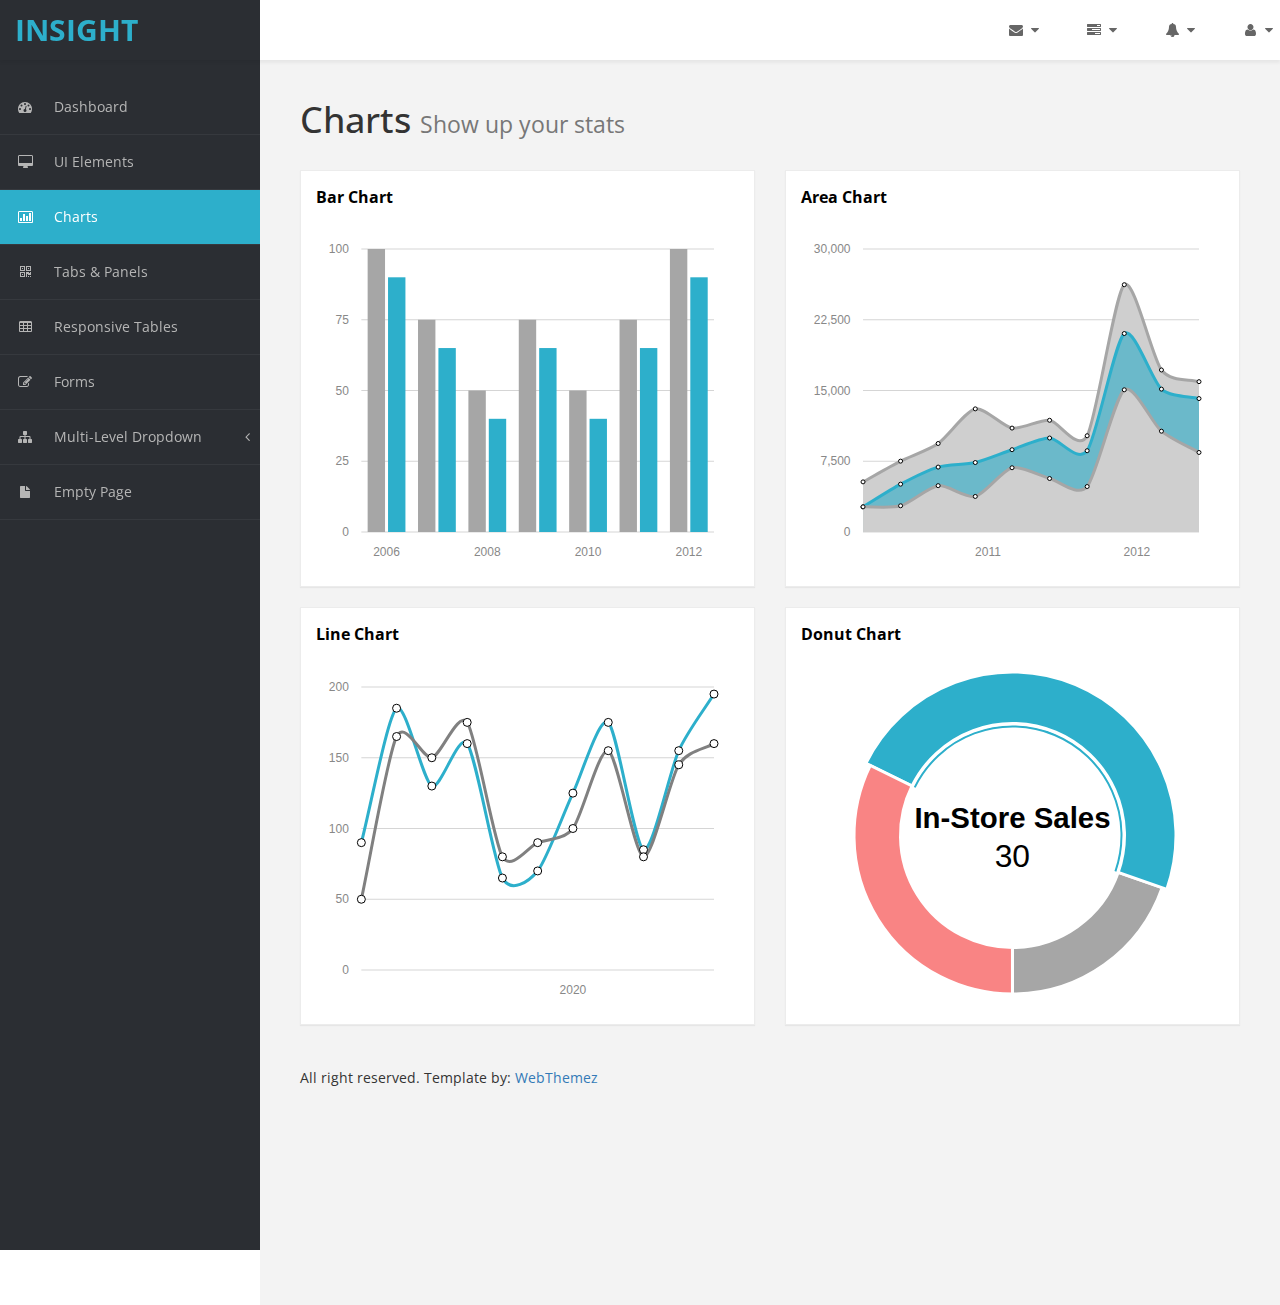
==== public/chart.html @ 313ec237 "bluemix" ====
﻿<!DOCTYPE html>
<html xmlns="http://www.w3.org/1999/xhtml">
<head>
      <meta charset="utf-8" />
    <meta name="viewport" content="width=device-width, initial-scale=1.0" />
    <title>Free Bootstrap Admin Template : Dream</title>
	<!-- Bootstrap Styles-->
    <link href="assets/css/bootstrap.css" rel="stylesheet" />
     <!-- FontAwesome Styles-->
    <link href="assets/css/font-awesome.css" rel="stylesheet" />
     <!-- Morris Chart Styles-->
    <link href="assets/js/morris/morris-0.4.3.min.css" rel="stylesheet" />
        <!-- Custom Styles-->
    <link href="assets/css/custom-styles.css" rel="stylesheet" />
     <!-- Google Fonts-->
   <link href='http://fonts.googleapis.com/css?family=Open+Sans' rel='stylesheet' type='text/css' />
</head>
<body>
    <div id="wrapper">
        <nav class="navbar navbar-default top-navbar" role="navigation">
            <div class="navbar-header">
                <button type="button" class="navbar-toggle" data-toggle="collapse" data-target=".sidebar-collapse">
                    <span class="sr-only">Toggle navigation</span>
                    <span class="icon-bar"></span>
                    <span class="icon-bar"></span>
                    <span class="icon-bar"></span>
                </button>
                <a class="navbar-brand" href="index.html"><b>In</b>sight</a>
            </div>

            <ul class="nav navbar-top-links navbar-right">
                <li class="dropdown">
                    <a class="dropdown-toggle" data-toggle="dropdown" href="#" aria-expanded="false">
                        <i class="fa fa-envelope fa-fw"></i> <i class="fa fa-caret-down"></i>
                    </a>
                    <ul class="dropdown-menu dropdown-messages">
                        <li>
                            <a href="#">
                                <div>
                                    <strong>John Doe</strong>
                                    <span class="pull-right text-muted">
                                        <em>Today</em>
                                    </span>
                                </div>
                                <div>Lorem Ipsum has been the industry's standard dummy text ever since the 1500s...</div>
                            </a>
                        </li>
                        <li class="divider"></li>
                        <li>
                            <a href="#">
                                <div>
                                    <strong>John Smith</strong>
                                    <span class="pull-right text-muted">
                                        <em>Yesterday</em>
                                    </span>
                                </div>
                                <div>Lorem Ipsum has been the industry's standard dummy text ever since an kwilnw...</div>
                            </a>
                        </li>
                        <li class="divider"></li>
                        <li>
                            <a href="#">
                                <div>
                                    <strong>John Smith</strong>
                                    <span class="pull-right text-muted">
                                        <em>Yesterday</em>
                                    </span>
                                </div>
                                <div>Lorem Ipsum has been the industry's standard dummy text ever since the...</div>
                            </a>
                        </li>
                        <li class="divider"></li>
                        <li>
                            <a class="text-center" href="#">
                                <strong>Read All Messages</strong>
                                <i class="fa fa-angle-right"></i>
                            </a>
                        </li>
                    </ul>
                    <!-- /.dropdown-messages -->
                </li>
                <!-- /.dropdown -->
                <li class="dropdown">
                    <a class="dropdown-toggle" data-toggle="dropdown" href="#" aria-expanded="false">
                        <i class="fa fa-tasks fa-fw"></i> <i class="fa fa-caret-down"></i>
                    </a>
                    <ul class="dropdown-menu dropdown-tasks">
                        <li>
                            <a href="#">
                                <div>
                                    <p>
                                        <strong>Task 1</strong>
                                        <span class="pull-right text-muted">60% Complete</span>
                                    </p>
                                    <div class="progress progress-striped active">
                                        <div class="progress-bar progress-bar-success" role="progressbar" aria-valuenow="60" aria-valuemin="0" aria-valuemax="100" style="width: 60%">
                                            <span class="sr-only">60% Complete (success)</span>
                                        </div>
                                    </div>
                                </div>
                            </a>
                        </li>
                        <li class="divider"></li>
                        <li>
                            <a href="#">
                                <div>
                                    <p>
                                        <strong>Task 2</strong>
                                        <span class="pull-right text-muted">28% Complete</span>
                                    </p>
                                    <div class="progress progress-striped active">
                                        <div class="progress-bar progress-bar-info" role="progressbar" aria-valuenow="28" aria-valuemin="0" aria-valuemax="100" style="width: 28%">
                                            <span class="sr-only">28% Complete</span>
                                        </div>
                                    </div>
                                </div>
                            </a>
                        </li>
                        <li class="divider"></li>
                        <li>
                            <a href="#">
                                <div>
                                    <p>
                                        <strong>Task 3</strong>
                                        <span class="pull-right text-muted">60% Complete</span>
                                    </p>
                                    <div class="progress progress-striped active">
                                        <div class="progress-bar progress-bar-warning" role="progressbar" aria-valuenow="60" aria-valuemin="0" aria-valuemax="100" style="width: 60%">
                                            <span class="sr-only">60% Complete (warning)</span>
                                        </div>
                                    </div>
                                </div>
                            </a>
                        </li>
                        <li class="divider"></li>
                        <li>
                            <a href="#">
                                <div>
                                    <p>
                                        <strong>Task 4</strong>
                                        <span class="pull-right text-muted">85% Complete</span>
                                    </p>
                                    <div class="progress progress-striped active">
                                        <div class="progress-bar progress-bar-danger" role="progressbar" aria-valuenow="85" aria-valuemin="0" aria-valuemax="100" style="width: 85%">
                                            <span class="sr-only">85% Complete (danger)</span>
                                        </div>
                                    </div>
                                </div>
                            </a>
                        </li>
                        <li class="divider"></li>
                        <li>
                            <a class="text-center" href="#">
                                <strong>See All Tasks</strong>
                                <i class="fa fa-angle-right"></i>
                            </a>
                        </li>
                    </ul>
                    <!-- /.dropdown-tasks -->
                </li>
                <!-- /.dropdown -->
                <li class="dropdown">
                    <a class="dropdown-toggle" data-toggle="dropdown" href="#" aria-expanded="false">
                        <i class="fa fa-bell fa-fw"></i> <i class="fa fa-caret-down"></i>
                    </a>
                    <ul class="dropdown-menu dropdown-alerts">
                        <li>
                            <a href="#">
                                <div>
                                    <i class="fa fa-comment fa-fw"></i> New Comment
                                    <span class="pull-right text-muted small">4 min</span>
                                </div>
                            </a>
                        </li>
                        <li class="divider"></li>
                        <li>
                            <a href="#">
                                <div>
                                    <i class="fa fa-twitter fa-fw"></i> 3 New Followers
                                    <span class="pull-right text-muted small">12 min</span>
                                </div>
                            </a>
                        </li>
                        <li class="divider"></li>
                        <li>
                            <a href="#">
                                <div>
                                    <i class="fa fa-envelope fa-fw"></i> Message Sent
                                    <span class="pull-right text-muted small">4 min</span>
                                </div>
                            </a>
                        </li>
                        <li class="divider"></li>
                        <li>
                            <a href="#">
                                <div>
                                    <i class="fa fa-tasks fa-fw"></i> New Task
                                    <span class="pull-right text-muted small">4 min</span>
                                </div>
                            </a>
                        </li>
                        <li class="divider"></li>
                        <li>
                            <a href="#">
                                <div>
                                    <i class="fa fa-upload fa-fw"></i> Server Rebooted
                                    <span class="pull-right text-muted small">4 min</span>
                                </div>
                            </a>
                        </li>
                        <li class="divider"></li>
                        <li>
                            <a class="text-center" href="#">
                                <strong>See All Alerts</strong>
                                <i class="fa fa-angle-right"></i>
                            </a>
                        </li>
                    </ul>
                    <!-- /.dropdown-alerts -->
                </li>
                <!-- /.dropdown -->
                <li class="dropdown">
                    <a class="dropdown-toggle" data-toggle="dropdown" href="#" aria-expanded="false">
                        <i class="fa fa-user fa-fw"></i> <i class="fa fa-caret-down"></i>
                    </a>
                    <ul class="dropdown-menu dropdown-user">
                        <li><a href="#"><i class="fa fa-user fa-fw"></i> User Profile</a>
                        </li>
                        <li><a href="#"><i class="fa fa-gear fa-fw"></i> Settings</a>
                        </li>
                        <li class="divider"></li>
                        <li><a href="#"><i class="fa fa-sign-out fa-fw"></i> Logout</a>
                        </li>
                    </ul>
                    <!-- /.dropdown-user -->
                </li>
                <!-- /.dropdown -->
            </ul>
        </nav>
        <!--/. NAV TOP  -->
        <nav class="navbar-default navbar-side" role="navigation">
            <div class="sidebar-collapse">
                <ul class="nav" id="main-menu">

                    <li>
                        <a href="index.html"><i class="fa fa-dashboard"></i> Dashboard</a>
                    </li>
                    <li>
                        <a href="ui-elements.html"><i class="fa fa-desktop"></i> UI Elements</a>
                    </li>
					<li>
                        <a href="chart.html" class="active-menu"><i class="fa fa-bar-chart-o"></i> Charts</a>
                    </li>
                    <li>
                        <a href="tab-panel.html"><i class="fa fa-qrcode"></i> Tabs & Panels</a>
                    </li>
                    
                    <li>
                        <a href="table.html"><i class="fa fa-table"></i> Responsive Tables</a>
                    </li>
                    <li>
                        <a href="form.html"><i class="fa fa-edit"></i> Forms </a>
                    </li>


                    <li>
                        <a href="#"><i class="fa fa-sitemap"></i> Multi-Level Dropdown<span class="fa arrow"></span></a>
                        <ul class="nav nav-second-level">
                            <li>
                                <a href="#">Second Level Link</a>
                            </li>
                            <li>
                                <a href="#">Second Level Link</a>
                            </li>
                            <li>
                                <a href="#">Second Level Link<span class="fa arrow"></span></a>
                                <ul class="nav nav-third-level">
                                    <li>
                                        <a href="#">Third Level Link</a>
                                    </li>
                                    <li>
                                        <a href="#">Third Level Link</a>
                                    </li>
                                    <li>
                                        <a href="#">Third Level Link</a>
                                    </li>

                                </ul>

                            </li>
                        </ul>
                    </li>
                    <li>
                        <a href="empty.html"><i class="fa fa-fw fa-file"></i> Empty Page</a>
                    </li>
                </ul>

            </div>

        </nav>
        <!-- /. NAV SIDE  -->
        <div id="page-wrapper" >
            <div id="page-inner">
			 <div class="row">
                    <div class="col-md-12">
                        <h1 class="page-header">
                            Charts <small>Show up your stats</small>
                        </h1>
                    </div>
                </div> 
                 <!-- /. ROW  -->
             
                <div class="row"> 
                    
                      
                               <div class="col-md-6 col-sm-12 col-xs-12">                     
                    <div class="panel panel-default">
                        <div class="panel-heading">
                            Bar Chart
                        </div>
                        <div class="panel-body">
                            <div id="morris-bar-chart"></div>
                        </div>
                    </div>            
                </div>
                      <div class="col-md-6 col-sm-12 col-xs-12">                     
                    <div class="panel panel-default">
                        <div class="panel-heading">
                            Area Chart
                        </div>
                        <div class="panel-body">
                            <div id="morris-area-chart"></div>
                        </div>
                    </div>            
                </div> 
                
           </div>
                 <!-- /. ROW  -->
                <div class="row">                     
                      
                               <div class="col-md-6 col-sm-12 col-xs-12">                     
                    <div class="panel panel-default">
                        <div class="panel-heading">
                            Line Chart
                        </div>
                        <div class="panel-body">
                            <div id="morris-line-chart"></div>
                        </div>
                    </div>            
                </div>
                      <div class="col-md-6 col-sm-12 col-xs-12">                     
                    <div class="panel panel-default">
                        <div class="panel-heading">
                            Donut Chart
                        </div>
                        <div class="panel-body">                            
							<div id="morris-donut-chart"></div>
                        </div>
                    </div>            
                </div> 
                
           </div>
                 <!-- /. ROW  -->
				 <footer><p>All right reserved. Template by: <a href="http://webthemez.com">WebThemez</a></p></footer>
				</div>
             <!-- /. PAGE INNER  -->
            </div>
         <!-- /. PAGE WRAPPER  -->
        </div>
     <!-- /. WRAPPER  -->
    <!-- JS Scripts-->
    <!-- jQuery Js -->
    <script src="assets/js/jquery-1.10.2.js"></script>
      <!-- Bootstrap Js -->
    <script src="assets/js/bootstrap.min.js"></script>
    <!-- Metis Menu Js -->
    <script src="assets/js/jquery.metisMenu.js"></script>
     <!-- Morris Chart Js -->
     <script src="assets/js/morris/raphael-2.1.0.min.js"></script>
    <script src="assets/js/morris/morris.js"></script>
      <!-- Custom Js -->
    <script src="assets/js/custom-scripts.js"></script>
    
   
</body>
</html>
---- public/assets/js/morris/morris-0.4.3.min.css ----
.morris-hover{position:absolute;z-index:1000;}.morris-hover.morris-default-style{border-radius:10px;padding:6px;color:#666;background:rgba(255, 255, 255, 0.8);border:solid 2px rgba(230, 230, 230, 0.8);font-family:sans-serif;font-size:12px;text-align:center;}.morris-hover.morris-default-style .morris-hover-row-label{font-weight:bold;margin:0.25em 0;}
.morris-hover.morris-default-style .morris-hover-point{white-space:nowrap;margin:0.1em 0;}
---- public/assets/css/custom-styles.css ----
/*----------------------------------------------
Author : www.webthemez.com
License: Commons Attribution 3.0
http://creativecommons.org/licenses/by/3.0/
------------------------------------------------*/


/*----------------------------------------------
    COMMON  STYLES    
------------------------------------------------*/
body {
    font-family: 'Open Sans', sans-serif;
}

 #wrapper {
    width: 100%;
    background: #2b2e33;
}

#page-wrapper {
    padding: 15px 15px;
    min-height: 600px;
    background: #f3f3f3;
   
}
#page-inner {
    width:100%;
    margin:10px 20px 10px 0px;
    background-color:transparent;
    padding:10px;
    min-height:1200px;
}

.text-center {
    text-align:center;
}
.no-boder {
    border:1px solid #f3f3f3;
}

h1, .h1, h2, .h2, h3, .h3 {
margin-top: 7px;
margin-bottom: -5px;
}
h2 {
    color: #000;
}
h4 {
    padding-top:10px;
}
.square-btn-adjust {
    border: 0px solid transparent; 
   -webkit-border-radius: 0px;
-moz-border-radius: 0px;
border-radius: 0px;

}
p {
    font-size:16px;
    line-height:25px;
    padding-top:20px;
}
.panel{
border-radius:0px;
}
.navbar-side .nav > li > a > i{
color: #B5B5B5;
padding: 8px;
width: 30px;
text-align: center;
}
.top-navbar{
position: fixed;
  width: 100%;
  z-index: 300;
    -webkit-box-shadow: 0 3px 3px rgba(0, 0, 0, 0.05);
  -moz-box-shadow: 0 3px 3px rgba(0, 0, 0, 0.05);
  box-shadow: 0 3px 3px rgba(0, 0, 0, 0.05);
}
.navbar-side {
  z-index: 1;
  position: fixed;
  width: 260px;
  top: 80px;
}
#page-wrapper {
  position: relative;
  top: 55px;
}
.top-navbar .nav > li > a:hover, .top-navbar .nav > li > a:focus {
text-decoration: none;
background-color: #2497BA;
color: #fff;
}
.nav .open > a, .nav .open > a:hover, .nav .open > a:focus {
background-color: #2497BA;
border-color: #428bca;
}
.breadcrumb {
padding: 0;
margin-bottom: 20px;
list-style: none;
/* background-color: #FAFAFA; */
border-radius: 0;
}
/*----------------------------------------------
   DASHBOARD STYLES    
------------------------------------------------*/
.page-header {
padding-bottom: 9px;
margin: 10px 0 20px;
border-bottom: 1px solid transparent;
}
.panel-left{  
width: 35%;
height: 158px;
background: #5CB85C;
}
.panel-left .fa-5x {
font-size: 11em;
color: rgba(255, 255, 255, 0.15);
padding: 40px 0;
margin-bottom:30px;
}
.panel-right{ 
width: 65%;
height: 158px;
background: transparent;
margin-bottom: 0;
color: #fff;
}
.panel-right h3{  
font-size: 50px;
padding: 31px 10px 13px;
color: rgba(255, 255, 255, 0.96);
}
.panel-back {
    background-color:#fff;

}
.panel-default {
  border-color: #ECECEC;
}
.panel-default > .panel-heading {
color: #000;
border-color: #FFF;
font-weight:bold;
background: #FFFFFF;
font-size: 16px;
}
.panel-heading {
  padding: 15px 15px 0px;
  border-bottom: 1px solid transparent;
  border-top-left-radius: 3px;
  border-top-right-radius: 3px;
}
.jumbotron, .well{
background:#fff;
}
   .noti-box {
min-height: 100px;
padding: 20px;
}

    .noti-box .icon-box {
display: block;
float: left;
margin: 0 15px 10px 0;
width: 70px;
height: 70px;
line-height: 75px;
vertical-align: middle;
text-align: center;
font-size: 40px;
}
.text-box p{
    margin: 0 0 3px;
}
.main-text {
    font-size: 25px;
    font-weight:600;
}
.set-icon {
-webkit-border-radius: 50px;
-moz-border-radius: 50px;
border-radius: 50px;

}
.panel-primary{
display:inline-block;
margin-bottom:30px;
width:100%;
}
.green {
background-color: #5cb85c;
color: #fff;
}
 .blue {
background-color: #4CB1CF;
color: #fff
}
  .red {
background-color: #F0433D;
color:#fff;
}
  .brown {
background-color: #f0ad4e;
color:#fff;
} 
 .back-footer-red {
background-color: #F0433D;
color:#fff;
border-top: 0px solid #fff;
}
 
 .icon-box-right {
display: block;
float: right;
margin: 0 15px 10px 0;
width: 70px;
height: 70px;
line-height: 75px;
vertical-align: middle;
text-align: center;
font-size: 40px;
}

 .main-temp-back {
background: #8702A8;
color: #FFFFFF;
font-size: 16px;
font-weight: 300;
text-align: center;
}
 .main-temp-back .text-temp {
font-size: 40px;
}
.back-dash {
    padding:20px;
    font-size:20px;
    font-weight:500;
  -webkit-border-radius: 0px;
-moz-border-radius: 0px;
border-radius: 0px;
background-color:#2EA7EB;
color:#fff;
}
    .back-dash p {
        padding-top:16px;
        font-size:13px;
        color:#fff;
        line-height:25px;
        text-align:justify;
    }

     .color-bottom-txt {
   color: #000;
font-size: 16px;
line-height: 30px;
}
     /*CHAT PANEL*/
/*Charts*/

.main-chart {
	background: #fff;
}

.easypiechart-panel {
	text-align: center;
	padding: 1px 0;
	margin-bottom: 20px;
}

.placeholder h2 {
	margin-bottom: 0px;
}

.donut {
	width: 100%;
}

.easypiechart {
	position: relative;
	text-align: center;
	width: 120px;
	height: 120px;
	margin: 20px auto 10px auto;
}

.easypiechart .percent {
	display: block;
	position: absolute;
	font-size: 26px;
	top: 38px;
	width: 120px;
}

#easypiechart-blue .percent { color: #30a5ff;}
#easypiechart-teal .percent { color: #1ebfae;}
#easypiechart-orange .percent { color: #ffb53e;}
#easypiechart-red .percent { color: #ef4040;}

	 
 .chat-panel .panel-body {
height: 450px;
overflow-y: scroll;
}
 .chat-box {
margin: 0;
padding: 0;
list-style: none;
}
 .chat-box li {
margin-bottom: 15px;
padding-bottom: 5px;
border-bottom: 1px dotted #808080;
}
 .chat-box li.left .chat-body {
margin-left: 90px;
}
 .chat-box li .chat-body p {
margin: 0;
color: #8d8888;
}
.chat-img>img {
    margin-left:20px;
}
footer p{
font-size: 14px;
}
/*----------------------------------------------
    MENU STYLES    
------------------------------------------------*/


.user-image {
    margin: 25px auto;
-webkit-border-radius: 10px;
-moz-border-radius: 10px;
border-radius: 10px;
max-height:170px;
max-width:170px;
}
.top-navbar{
margin:0px;
}
.top-navbar .navbar-brand {
color: #fff;
width: 260px;
text-align: left;
height: 60px;
font-size: 30px;
font-weight: 700;
text-transform: uppercase;
line-height: 30px;
background: #32323a;
}
.navbar-brand b{
color: #2DAFCB;
}
.top-navbar .nav > li {
position: relative;
display: inline-block;
margin: 0px;
padding: 0px;
}
.top-navbar .nav > li > a {
position: relative;
display: block;
padding: 20px;
color: #FFFFFF;
margin: 0px;
}
.top-navbar .nav > li > a:hover, .top-navbar .nav > li > a:focus {
text-decoration: none;
color: #319DB5 !important;
background: transparent;
}
.top-navbar .dropdown-menu{
min-width: 230px;
border-radius: 0 0 4px 4px;
}
.top-navbar .dropdown-menu > li > a:hover, .top-navbar .dropdown-menu > li > a:focus{
color: #225081;
background:none;
}
.dropdown-tasks{
width: 255px;
}
.dropdown-tasks .progress {
height: 8px;
margin-bottom: 8px;
overflow: hidden;
background-color: #f5f5f5;
border-radius: 0px;
}
.dropdown-tasks > li > a { 
padding: 0px 15px;
}
.dropdown-tasks p {
font-size: 13px;
line-height: 21px;
padding-top: 4px;
}
.active-menu {
    background-color: #2DAFCB !important;
    color: #fff !important;
}
.active-menu i{
color: #fff !important;
}
.arrow {
    float: right;
    margin-top: 8px;
}

.fa.arrow:before {
    content: "\f104";
}

.active > a > .fa.arrow:before {
    content: "\f107";
}


.nav-second-level li,
.nav-third-level li {
    border-bottom: none !important;
}

.nav-second-level li a {
    padding-left: 37px;
}

.nav-third-level li a {
    padding-left: 55px;
}
.sidebar-collapse , .sidebar-collapse .nav{
	background:none;
}
.sidebar-collapse .nav {
	padding:0;
}
.sidebar-collapse .nav > li > a {
	color: #B5B5B5;
	background:transparent;
	text-shadow:none;
	
}
.sidebar-collapse > .nav > li > a {
	padding: 12px 10px;
}
.sidebar-collapse > .nav > li {
	border-bottom: 1px solid rgba(107, 108, 109, 0.19);
}
ul.nav.nav-second-level.collapse.in {
background: #17191B;
}
.sidebar-collapse .nav > li > a:hover,
.sidebar-collapse .nav > li > a:focus {
	 
	outline:0;
}
 
.navbar-side {
	border:none;
	background-color: transparent;
	
}
.top-navbar {
	background: #fff;
	border-bottom:none;
	
}
.top-navbar .nav > li > a > i {
margin-right: 2px;
}
.top-navbar .navbar-brand:hover { 
color: #2DAFCB;

background-color: rgb(43, 46, 51);
}
.dropdown-user li {
margin: 8px 0;
}
.navbar-default {
border:0px solid black;
     
}
.navbar-header {
    background: transparent;
}
.navbar-default .navbar-toggle:hover, .navbar-default .navbar-toggle:focus {
background-color: #B40101;
}
.navbar-default .navbar-toggle {
border-color: #fff;
}

.navbar-default .navbar-toggle .icon-bar {
background-color: #FFF;
}
.nav > li > a > i {
    margin-right:10px;
    color: #666;
}
/*----------------------------------------------
    UI ELEMENTS STYLES     
------------------------------------------------*/
.btn-circle {
width: 50px;
height: 50px;
padding: 6px 0;
 -webkit-border-radius: 25px;
-moz-border-radius: 25px;
border-radius: 25px;
text-align: center;
font-size: 12px;
line-height: 1.428571429;
}

/*----------------------------------------------
    MEDIA QUERIES     
------------------------------------------------*/
 
 @media(min-width:768px) {
     #page-wrapper{
               margin: 0 0 0 260px;
        padding: 15px 30px;
        
               min-height: 1200px;
		
    }
	
	
    .navbar-side {
        z-index: 1;
        width: 260px;
    }

   .navbar {
 border-radius: 0px; 
}
   
}
 @media(max-width:480px) {
.page-header small {
display: block;
padding-top: 14px;
font-size: 19px;
}
}
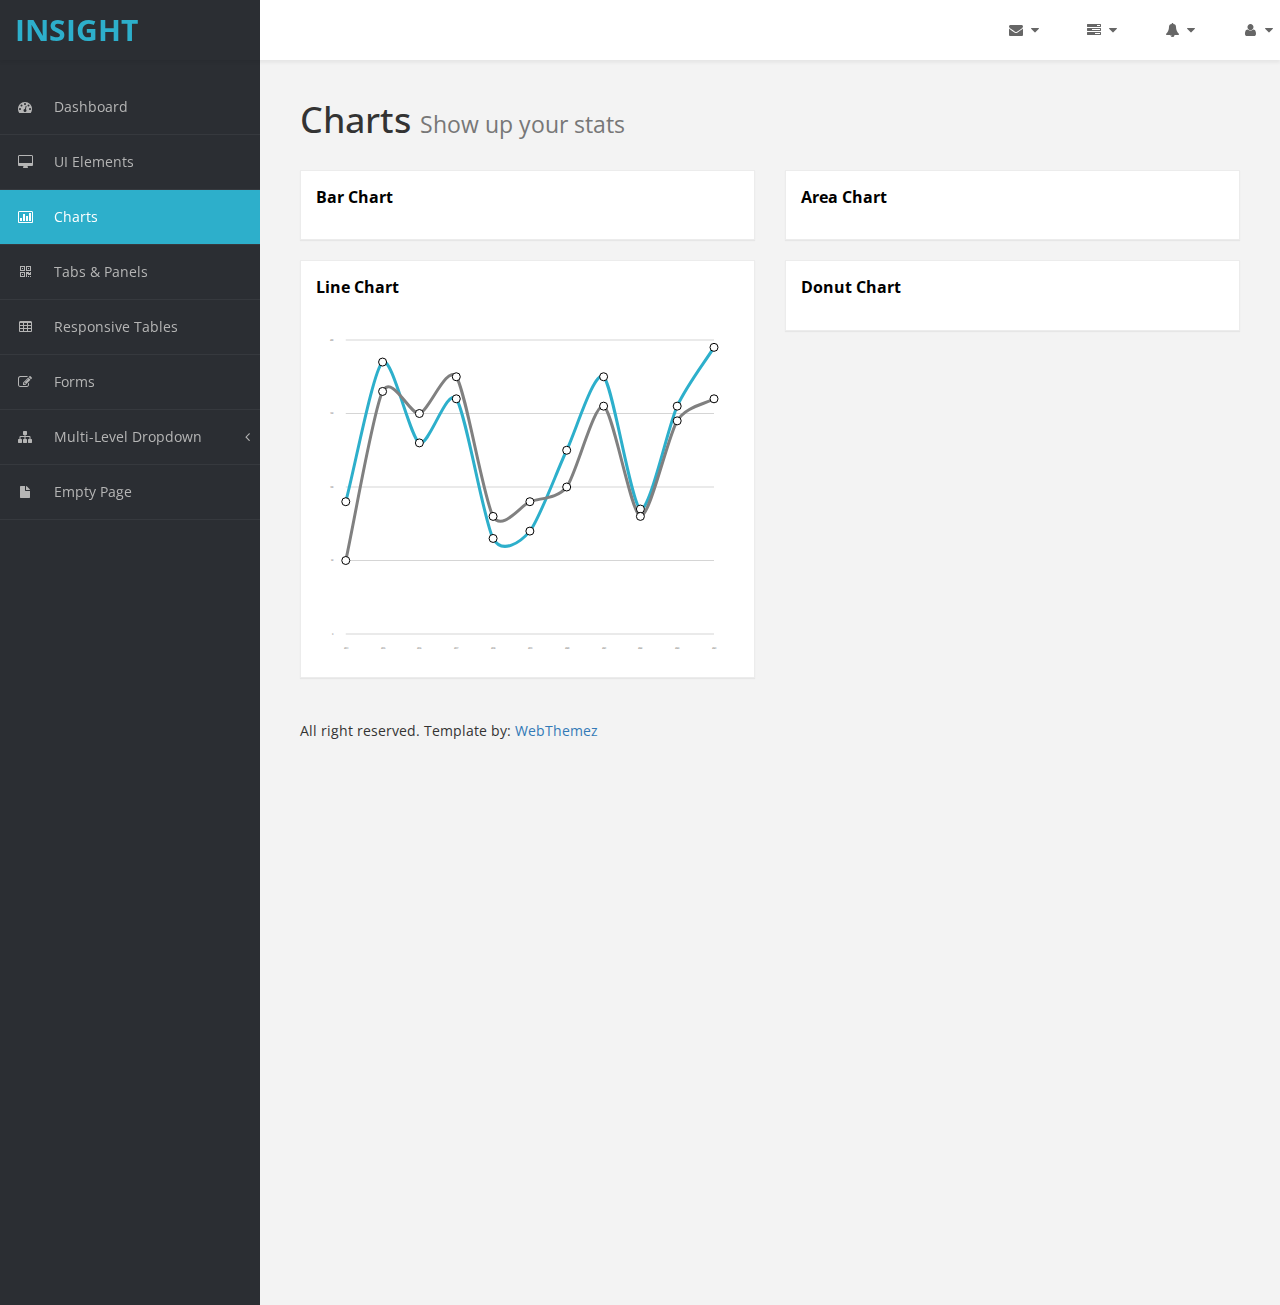
==== commit 46e4d270: "UI done (mostly)" ====
--- a/public/chart.html
+++ b/public/chart.html
@@ -353,8 +353,8 @@
                         <div class="panel-heading">
                             Donut Chart
                         </div>
-                        <div class="panel-body">                            
-							<div id="morris-donut-chart"></div>
+                        <div class="panel-body">
+                            <div id="morris-donut-chart"></div>
                         </div>
                     </div>            
                 </div> 
--- a/public/assets/css/custom-styles.css
+++ b/public/assets/css/custom-styles.css
@@ -4,7 +4,6 @@
 http://creativecommons.org/licenses/by/3.0/
 ------------------------------------------------*/
 
-
 /*----------------------------------------------
     COMMON  STYLES    
 ------------------------------------------------*/
@@ -12,403 +11,652 @@
     font-family: 'Open Sans', sans-serif;
 }
 
- #wrapper {
+#wrapper {
     width: 100%;
     background: #2b2e33;
+    padding-bottom: 55px;
 }
 
 #page-wrapper {
     padding: 15px 15px;
     min-height: 600px;
     background: #f3f3f3;
-   
-}
+
+}
+
 #page-inner {
-    width:100%;
-    margin:10px 20px 10px 0px;
-    background-color:transparent;
-    padding:10px;
-    min-height:1200px;
+    width: 100%;
+    margin: 10px 20px 10px 0px;
+    background-color: transparent;
+    padding: 10px;
+    min-height: 1200px;
 }
 
 .text-center {
-    text-align:center;
-}
+    text-align: center;
+}
+
 .no-boder {
-    border:1px solid #f3f3f3;
+    border: 1px solid #f3f3f3;
 }
 
 h1, .h1, h2, .h2, h3, .h3 {
-margin-top: 7px;
-margin-bottom: -5px;
-}
+    margin-top: 7px;
+    margin-bottom: -5px;
+}
+
 h2 {
     color: #000;
 }
+
 h4 {
-    padding-top:10px;
-}
+    padding-top: 10px;
+}
+
 .square-btn-adjust {
-    border: 0px solid transparent; 
-   -webkit-border-radius: 0px;
--moz-border-radius: 0px;
-border-radius: 0px;
-
-}
+    border: 0px solid transparent;
+    -webkit-border-radius: 0px;
+    -moz-border-radius: 0px;
+    border-radius: 0px;
+
+}
+
 p {
-    font-size:16px;
-    line-height:25px;
-    padding-top:20px;
-}
-.panel{
-border-radius:0px;
-}
-.navbar-side .nav > li > a > i{
-color: #B5B5B5;
-padding: 8px;
-width: 30px;
-text-align: center;
-}
-.top-navbar{
-position: fixed;
-  width: 100%;
-  z-index: 300;
+    font-size: 16px;
+    line-height: 25px;
+    padding-top: 20px;
+}
+
+.panel {
+    border-radius: 0px;
+}
+
+.navbar-side .nav > li > a > i {
+    color: #B5B5B5;
+    padding: 8px;
+    width: 30px;
+    text-align: center;
+}
+
+.top-navbar {
+    position: fixed;
+    width: 100%;
+    z-index: 300;
     -webkit-box-shadow: 0 3px 3px rgba(0, 0, 0, 0.05);
-  -moz-box-shadow: 0 3px 3px rgba(0, 0, 0, 0.05);
-  box-shadow: 0 3px 3px rgba(0, 0, 0, 0.05);
-}
+    -moz-box-shadow: 0 3px 3px rgba(0, 0, 0, 0.05);
+    box-shadow: 0 3px 3px rgba(0, 0, 0, 0.05);
+}
+
 .navbar-side {
-  z-index: 1;
-  position: fixed;
-  width: 260px;
-  top: 80px;
-}
+    z-index: 1;
+    position: fixed;
+    width: 260px;
+    top: 80px;
+}
+
 #page-wrapper {
-  position: relative;
-  top: 55px;
-}
+    position: relative;
+    top: 55px;
+}
+
 .top-navbar .nav > li > a:hover, .top-navbar .nav > li > a:focus {
-text-decoration: none;
-background-color: #2497BA;
-color: #fff;
-}
+    text-decoration: none;
+    background-color: #2497BA;
+    color: #fff;
+}
+
 .nav .open > a, .nav .open > a:hover, .nav .open > a:focus {
-background-color: #2497BA;
-border-color: #428bca;
-}
+    background-color: #2497BA;
+    border-color: #428bca;
+}
+
 .breadcrumb {
-padding: 0;
-margin-bottom: 20px;
-list-style: none;
-/* background-color: #FAFAFA; */
-border-radius: 0;
-}
+    padding: 0;
+    margin-bottom: 20px;
+    list-style: none;
+    /* background-color: #FAFAFA; */
+    border-radius: 0;
+}
+
 /*----------------------------------------------
    DASHBOARD STYLES    
 ------------------------------------------------*/
 .page-header {
-padding-bottom: 9px;
-margin: 10px 0 20px;
-border-bottom: 1px solid transparent;
-}
-.panel-left{  
-width: 35%;
-height: 158px;
-background: #5CB85C;
-}
+    padding-bottom: 9px;
+    margin: 10px 0 20px;
+    border-bottom: 1px solid transparent;
+}
+
+.panel-left {
+    width: 35%;
+    height: 158px;
+    background: #5CB85C;
+}
+
+.panel-left2 {
+    position: relative;
+    color: rgba(50,50,50,0.03);
+    overflow:hidden;
+    width: 300px;
+    height: 200px;
+    padding-top: 40px;
+    z-index: 20;
+    top: 290px;
+}
+
+.pos {
+    font-size: 200px;
+}
+
 .panel-left .fa-5x {
-font-size: 11em;
-color: rgba(255, 255, 255, 0.15);
-padding: 40px 0;
-margin-bottom:30px;
-}
-.panel-right{ 
-width: 65%;
-height: 158px;
-background: transparent;
-margin-bottom: 0;
-color: #fff;
-}
-.panel-right h3{  
-font-size: 50px;
-padding: 31px 10px 13px;
-color: rgba(255, 255, 255, 0.96);
-}
+    font-size: 11em;
+    color: rgba(255, 255, 255, 0.15);
+    padding: 40px 0;
+    margin-bottom: 30px;
+}
+
+.panel-left .stocks {
+    font-size: 8.5em;
+    color: rgba(255, 255, 255, 0.15);
+    padding: 40px 0;
+    margin-top: 60px;
+    margin-left: -10px;
+}
+
+.panel-right {
+    width: 65%;
+    height: 158px;
+    background: transparent;
+    margin-bottom: 0;
+    color: #fff;
+}
+
+.panel-right2 {
+    width: 100%;
+    position: relative;
+    top: -200px;
+    background: transparent;
+}
+
+.panel-right h3 {
+    font-size: 50px;
+    padding: 31px 10px 13px;
+    color: rgba(255, 255, 255, 0.96);
+}
+
+.section {
+    background-color: rgba(200,200,200, 0.1);
+}
+
+.button-body {
+    margin:15px 0;
+    padding: 5px 0;
+    margin-bottom: 30px;
+}
+
+.button-body button {
+    display: inline-block;
+    margin-left: auto;
+    margin-right: auto;
+    padding: 10px 5px;
+    margin-left: 40px;
+    height:	60px;
+    opacity: 0.75;
+    width: 60px;
+    border-radius: 50px;
+}
+
+.colorme {
+    background-color: rgba(200,200,200,0.1);
+}
+
+.panel-right i {
+    font-weight: 100;
+    font-size: 40px;
+    color: rgba(255, 255, 255, 0.94);
+    vertical-align: top;
+}
+
+
 .panel-back {
-    background-color:#fff;
-
-}
+    background-color: #fff;
+
+}
+
 .panel-default {
-  border-color: #ECECEC;
-}
+    border-color: #ECECEC;
+}
+
+.panel-bottom {
+    width: 400px;
+}
+
+.chart-bg {
+    background-color: rgba(255,255,255,0.96);
+    margin-bottom: 10px;
+}
+
+.chart-container {
+    margin-top: -15px;
+    margin-left: 30px;
+}
+
+tspan {
+    font-size: 2.5px;
+    font-family: "Open Sans", sans-serif;
+    font-weight: 600;
+    padding-left: 2px;
+    padding-right: 2px;
+}
+
+.panel-bottom h3 {
+    font-size: 12px;
+    display: inline-block;
+}
+
+.profiles {
+    width: 300px;
+    background-color: rgba(255,255,255,0.96);
+    height: 450px;
+    overflow: hidden;
+    display: inline-block;
+    margin-right: auto;
+}
+
+.panel-body {
+}
+
+.profilerow {
+    margin-bottom: 30px;
+}
+
+.pos {
+    z-index: 20;
+}
+
+.profiles h3 {
+    padding-bottom: 5px;
+    margin-bottom: 30px;
+    z-index: 30;
+    padding-left: 10px;
+    padding-top: 20px;
+}
+
+.profiles img {
+    border-radius: 110px;
+    height: 150px;
+    width: 150px;
+    display: block;
+    margin-left: auto;
+    margin-right: auto;
+    z-index: 30;
+}
+
+.profiles h4 {
+    font-size: 16px;
+    z-index: 30;
+    padding-left: 20px;
+}
+
+.profiles h5 {
+    display: inline-block;
+    z-index: 30;
+    padding-left: 20px;
+}
+
+.profiles h6 {
+    margin-top: 30px;
+    font-size: 14px;
+    font-weight: 600;
+    z-index: 30;
+    padding-left: 20px;
+}
+
 .panel-default > .panel-heading {
-color: #000;
-border-color: #FFF;
-font-weight:bold;
-background: #FFFFFF;
-font-size: 16px;
-}
+    color: #000;
+    border-color: #FFF;
+    font-weight: bold;
+    background: #FFFFFF;
+    font-size: 16px;
+}
+
 .panel-heading {
-  padding: 15px 15px 0px;
-  border-bottom: 1px solid transparent;
-  border-top-left-radius: 3px;
-  border-top-right-radius: 3px;
-}
-.jumbotron, .well{
-background:#fff;
-}
-   .noti-box {
-min-height: 100px;
-padding: 20px;
-}
-
-    .noti-box .icon-box {
-display: block;
-float: left;
-margin: 0 15px 10px 0;
-width: 70px;
-height: 70px;
-line-height: 75px;
-vertical-align: middle;
-text-align: center;
-font-size: 40px;
-}
-.text-box p{
+    padding: 15px 15px 0px;
+    border-bottom: 1px solid transparent;
+    border-top-left-radius: 3px;
+    border-top-right-radius: 3px;
+}
+
+.jumbotron, .well {
+    background: #fff;
+}
+
+.noti-box {
+    min-height: 100px;
+    padding: 20px;
+}
+
+.noti-box .icon-box {
+    display: block;
+    float: left;
+    margin: 0 15px 10px 0;
+    width: 70px;
+    height: 70px;
+    line-height: 75px;
+    vertical-align: middle;
+    text-align: center;
+    font-size: 40px;
+}
+
+.text-box p {
     margin: 0 0 3px;
 }
+
+.socialEx {
+    padding: 10px 20px;
+    margin-top: 20px;
+}
+
+.socialEx div {
+    background-color: rgba(255,255,255,0.96);
+}
+
+.rowfix {
+    margin-left: 30px;
+    position: relative;
+    top: -185px;
+}
+
+.socialEx img {
+    width: 40px;
+    padding: 10px;
+    height: 40px;
+    display: inline-block;
+}
+
+.socialEx p {
+    display: inline-block;
+    font-size: 16px;
+    padding-left: 10px;
+}
+
 .main-text {
     font-size: 25px;
-    font-weight:600;
-}
+    font-weight: 600;
+}
+
 .set-icon {
--webkit-border-radius: 50px;
--moz-border-radius: 50px;
-border-radius: 50px;
-
-}
-.panel-primary{
-display:inline-block;
-margin-bottom:30px;
-width:100%;
-}
+    -webkit-border-radius: 50px;
+    -moz-border-radius: 50px;
+    border-radius: 50px;
+
+}
+
+.panel-primary {
+    display: inline-block;
+    margin-bottom: 30px;
+    width: 100%;
+    overflow: hidden;
+}
+
 .green {
-background-color: #5cb85c;
-color: #fff;
-}
- .blue {
-background-color: #4CB1CF;
-color: #fff
-}
-  .red {
-background-color: #F0433D;
-color:#fff;
-}
-  .brown {
-background-color: #f0ad4e;
-color:#fff;
-} 
- .back-footer-red {
-background-color: #F0433D;
-color:#fff;
-border-top: 0px solid #fff;
-}
- 
- .icon-box-right {
-display: block;
-float: right;
-margin: 0 15px 10px 0;
-width: 70px;
-height: 70px;
-line-height: 75px;
-vertical-align: middle;
-text-align: center;
-font-size: 40px;
-}
-
- .main-temp-back {
-background: #8702A8;
-color: #FFFFFF;
-font-size: 16px;
-font-weight: 300;
-text-align: center;
-}
- .main-temp-back .text-temp {
-font-size: 40px;
-}
+    background-color: #5cb85c;
+    color: #fff;
+}
+
+.blue {
+    background-color: #4CB1CF;
+    color: #fff
+}
+
+.red {
+    background-color: #F0433D;
+    color: #fff;
+}
+
+.brown {
+    background-color: #f0ad4e;
+    color: #fff;
+}
+
+.back-footer-red {
+    background-color: #F0433D;
+    color: #fff;
+    border-top: 0px solid #fff;
+}
+
+.icon-box-right {
+    display: block;
+    float: right;
+    margin: 0 15px 10px 0;
+    width: 70px;
+    height: 70px;
+    line-height: 75px;
+    vertical-align: middle;
+    text-align: center;
+    font-size: 40px;
+}
+
+.main-temp-back {
+    background: #8702A8;
+    color: #FFFFFF;
+    font-size: 16px;
+    font-weight: 300;
+    text-align: center;
+}
+
+.main-temp-back .text-temp {
+    font-size: 40px;
+}
+
 .back-dash {
-    padding:20px;
-    font-size:20px;
-    font-weight:500;
-  -webkit-border-radius: 0px;
--moz-border-radius: 0px;
-border-radius: 0px;
-background-color:#2EA7EB;
-color:#fff;
-}
-    .back-dash p {
-        padding-top:16px;
-        font-size:13px;
-        color:#fff;
-        line-height:25px;
-        text-align:justify;
-    }
-
-     .color-bottom-txt {
-   color: #000;
-font-size: 16px;
-line-height: 30px;
-}
-     /*CHAT PANEL*/
+    padding: 20px;
+    font-size: 20px;
+    font-weight: 500;
+    -webkit-border-radius: 0px;
+    -moz-border-radius: 0px;
+    border-radius: 0px;
+    background-color: #2EA7EB;
+    color: #fff;
+}
+
+.back-dash p {
+    padding-top: 16px;
+    font-size: 13px;
+    color: #fff;
+    line-height: 25px;
+    text-align: justify;
+}
+
+.color-bottom-txt {
+    color: #000;
+    font-size: 16px;
+    line-height: 30px;
+}
+
+/*CHAT PANEL*/
 /*Charts*/
 
 .main-chart {
-	background: #fff;
+    background: #fff;
 }
 
 .easypiechart-panel {
-	text-align: center;
-	padding: 1px 0;
-	margin-bottom: 20px;
+    text-align: center;
+    padding: 1px 0;
+    margin-bottom: 20px;
 }
 
 .placeholder h2 {
-	margin-bottom: 0px;
+    margin-bottom: 0px;
 }
 
 .donut {
-	width: 100%;
+    width: 100%;
 }
 
 .easypiechart {
-	position: relative;
-	text-align: center;
-	width: 120px;
-	height: 120px;
-	margin: 20px auto 10px auto;
+    position: relative;
+    text-align: center;
+    width: 120px;
+    height: 120px;
+    margin: 20px auto 10px auto;
 }
 
 .easypiechart .percent {
-	display: block;
-	position: absolute;
-	font-size: 26px;
-	top: 38px;
-	width: 120px;
-}
-
-#easypiechart-blue .percent { color: #30a5ff;}
-#easypiechart-teal .percent { color: #1ebfae;}
-#easypiechart-orange .percent { color: #ffb53e;}
-#easypiechart-red .percent { color: #ef4040;}
-
-	 
- .chat-panel .panel-body {
-height: 450px;
-overflow-y: scroll;
-}
- .chat-box {
-margin: 0;
-padding: 0;
-list-style: none;
-}
- .chat-box li {
-margin-bottom: 15px;
-padding-bottom: 5px;
-border-bottom: 1px dotted #808080;
-}
- .chat-box li.left .chat-body {
-margin-left: 90px;
-}
- .chat-box li .chat-body p {
-margin: 0;
-color: #8d8888;
-}
-.chat-img>img {
-    margin-left:20px;
-}
-footer p{
-font-size: 14px;
-}
+    display: block;
+    position: absolute;
+    font-size: 26px;
+    top: 38px;
+    width: 120px;
+}
+
+#easypiechart-blue .percent {
+    color: #30a5ff;
+}
+
+#easypiechart-teal .percent {
+    color: #1ebfae;
+}
+
+#easypiechart-orange .percent {
+    color: #ffb53e;
+}
+
+#easypiechart-red .percent {
+    color: #ef4040;
+}
+
+.chat-panel .panel-body {
+    height: 450px;
+    overflow-y: scroll;
+    margin-top: 200px;
+}
+
+.chat-box {
+    margin: 0;
+    padding: 0;
+    list-style: none;
+}
+
+.chat-box li {
+    margin-bottom: 15px;
+    padding-bottom: 5px;
+    border-bottom: 1px dotted #808080;
+}
+
+.chat-box li.left .chat-body {
+    margin-left: 90px;
+}
+
+.chat-box li .chat-body p {
+    margin: 0;
+    color: #8d8888;
+}
+
+.chat-img > img {
+    margin-left: 20px;
+}
+
+footer p {
+    font-size: 14px;
+}
+
 /*----------------------------------------------
     MENU STYLES    
 ------------------------------------------------*/
 
-
 .user-image {
     margin: 25px auto;
--webkit-border-radius: 10px;
--moz-border-radius: 10px;
-border-radius: 10px;
-max-height:170px;
-max-width:170px;
-}
-.top-navbar{
-margin:0px;
-}
+    -webkit-border-radius: 10px;
+    -moz-border-radius: 10px;
+    border-radius: 10px;
+    max-height: 170px;
+    max-width: 170px;
+}
+
+.top-navbar {
+    margin: 0px;
+}
+
 .top-navbar .navbar-brand {
-color: #fff;
-width: 260px;
-text-align: left;
-height: 60px;
-font-size: 30px;
-font-weight: 700;
-text-transform: uppercase;
-line-height: 30px;
-background: #32323a;
-}
-.navbar-brand b{
-color: #2DAFCB;
-}
+    color: #f0f0f0;
+    width: 260px;
+    text-align: left;
+    height: 60px;
+    font-size: 30px;
+    font-weight: 700;
+    text-transform: uppercase;
+    line-height: 30px;
+    background: #32323a;
+}
+
+.navbar-brand b {
+    color: #2DAFCB;
+}
+
 .top-navbar .nav > li {
-position: relative;
-display: inline-block;
-margin: 0px;
-padding: 0px;
-}
+    position: relative;
+    display: inline-block;
+    margin: 0px;
+    padding: 0px;
+}
+
 .top-navbar .nav > li > a {
-position: relative;
-display: block;
-padding: 20px;
-color: #FFFFFF;
-margin: 0px;
-}
+    position: relative;
+    display: block;
+    padding: 20px;
+    color: #FFFFFF;
+    margin: 0px;
+}
+
 .top-navbar .nav > li > a:hover, .top-navbar .nav > li > a:focus {
-text-decoration: none;
-color: #319DB5 !important;
-background: transparent;
-}
-.top-navbar .dropdown-menu{
-min-width: 230px;
-border-radius: 0 0 4px 4px;
-}
-.top-navbar .dropdown-menu > li > a:hover, .top-navbar .dropdown-menu > li > a:focus{
-color: #225081;
-background:none;
-}
-.dropdown-tasks{
-width: 255px;
-}
+    text-decoration: none;
+    color: #319DB5 !important;
+    background: transparent;
+}
+
+.top-navbar .dropdown-menu {
+    min-width: 230px;
+    border-radius: 0 0 4px 4px;
+}
+
+.top-navbar .dropdown-menu > li > a:hover, .top-navbar .dropdown-menu > li > a:focus {
+    color: #225081;
+    background: none;
+}
+
+.dropdown-tasks {
+    width: 255px;
+}
+
 .dropdown-tasks .progress {
-height: 8px;
-margin-bottom: 8px;
-overflow: hidden;
-background-color: #f5f5f5;
-border-radius: 0px;
-}
-.dropdown-tasks > li > a { 
-padding: 0px 15px;
-}
+    height: 8px;
+    margin-bottom: 8px;
+    overflow: hidden;
+    background-color: #f5f5f5;
+    border-radius: 0px;
+}
+
+.dropdown-tasks > li > a {
+    padding: 0px 15px;
+}
+
 .dropdown-tasks p {
-font-size: 13px;
-line-height: 21px;
-padding-top: 4px;
-}
+    font-size: 13px;
+    line-height: 21px;
+    padding-top: 4px;
+}
+
 .active-menu {
     background-color: #2DAFCB !important;
     color: #fff !important;
 }
-.active-menu i{
-color: #fff !important;
-}
+
+.active-menu i {
+    color: #fff !important;
+}
+
 .arrow {
     float: right;
     margin-top: 8px;
@@ -422,7 +670,6 @@
     content: "\f107";
 }
 
-
 .nav-second-level li,
 .nav-third-level li {
     border-bottom: none !important;
@@ -435,120 +682,137 @@
 .nav-third-level li a {
     padding-left: 55px;
 }
-.sidebar-collapse , .sidebar-collapse .nav{
-	background:none;
-}
+
+.sidebar-collapse, .sidebar-collapse .nav {
+    background: none;
+}
+
 .sidebar-collapse .nav {
-	padding:0;
-}
+    padding: 0;
+}
+
 .sidebar-collapse .nav > li > a {
-	color: #B5B5B5;
-	background:transparent;
-	text-shadow:none;
-	
-}
+    color: #B5B5B5;
+    background: transparent;
+    text-shadow: none;
+
+}
+
 .sidebar-collapse > .nav > li > a {
-	padding: 12px 10px;
-}
+    padding: 12px 10px;
+}
+
 .sidebar-collapse > .nav > li {
-	border-bottom: 1px solid rgba(107, 108, 109, 0.19);
-}
+    border-bottom: 1px solid rgba(107, 108, 109, 0.19);
+}
+
 ul.nav.nav-second-level.collapse.in {
-background: #17191B;
-}
+    background: #17191B;
+}
+
 .sidebar-collapse .nav > li > a:hover,
 .sidebar-collapse .nav > li > a:focus {
-	 
-	outline:0;
-}
- 
+
+    outline: 0;
+}
+
 .navbar-side {
-	border:none;
-	background-color: transparent;
-	
-}
+    border: none;
+    background-color: transparent;
+
+}
+
 .top-navbar {
-	background: #fff;
-	border-bottom:none;
-	
-}
+    background: #fff;
+    border-bottom: none;
+
+}
+
 .top-navbar .nav > li > a > i {
-margin-right: 2px;
-}
-.top-navbar .navbar-brand:hover { 
-color: #2DAFCB;
-
-background-color: rgb(43, 46, 51);
-}
+    margin-right: 2px;
+}
+
+.top-navbar .navbar-brand:hover {
+    color: #2DAFCB;
+
+    background-color: rgb(43, 46, 51);
+}
+
 .dropdown-user li {
-margin: 8px 0;
-}
+    margin: 8px 0;
+}
+
 .navbar-default {
-border:0px solid black;
-     
-}
+    border: 0px solid black;
+
+}
+
 .navbar-header {
     background: transparent;
 }
+
 .navbar-default .navbar-toggle:hover, .navbar-default .navbar-toggle:focus {
-background-color: #B40101;
-}
+    background-color: #B40101;
+}
+
 .navbar-default .navbar-toggle {
-border-color: #fff;
+    border-color: #fff;
 }
 
 .navbar-default .navbar-toggle .icon-bar {
-background-color: #FFF;
-}
+    background-color: #FFF;
+}
+
 .nav > li > a > i {
-    margin-right:10px;
+    margin-right: 10px;
     color: #666;
 }
+
 /*----------------------------------------------
     UI ELEMENTS STYLES     
 ------------------------------------------------*/
 .btn-circle {
-width: 50px;
-height: 50px;
-padding: 6px 0;
- -webkit-border-radius: 25px;
--moz-border-radius: 25px;
-border-radius: 25px;
-text-align: center;
-font-size: 12px;
-line-height: 1.428571429;
+    width: 50px;
+    height: 50px;
+    padding: 6px 0;
+    -webkit-border-radius: 25px;
+    -moz-border-radius: 25px;
+    border-radius: 25px;
+    text-align: center;
+    font-size: 12px;
+    line-height: 1.428571429;
 }
 
 /*----------------------------------------------
     MEDIA QUERIES     
 ------------------------------------------------*/
- 
- @media(min-width:768px) {
-     #page-wrapper{
-               margin: 0 0 0 260px;
+
+@media (min-width: 768px) {
+    #page-wrapper {
+        margin: 0 0 0 260px;
         padding: 15px 30px;
-        
-               min-height: 1200px;
-		
+
+        min-height: 1200px;
+
     }
-	
-	
+
     .navbar-side {
         z-index: 1;
         width: 260px;
     }
 
-   .navbar {
- border-radius: 0px; 
-}
-   
-}
- @media(max-width:480px) {
-.page-header small {
-display: block;
-padding-top: 14px;
-font-size: 19px;
-}
-}
-
-
+    .navbar {
+        border-radius: 0px;
+    }
+
+}
+
+@media (max-width: 480px) {
+    .page-header small {
+        display: block;
+        padding-top: 14px;
+        font-size: 19px;
+    }
+}
+
+
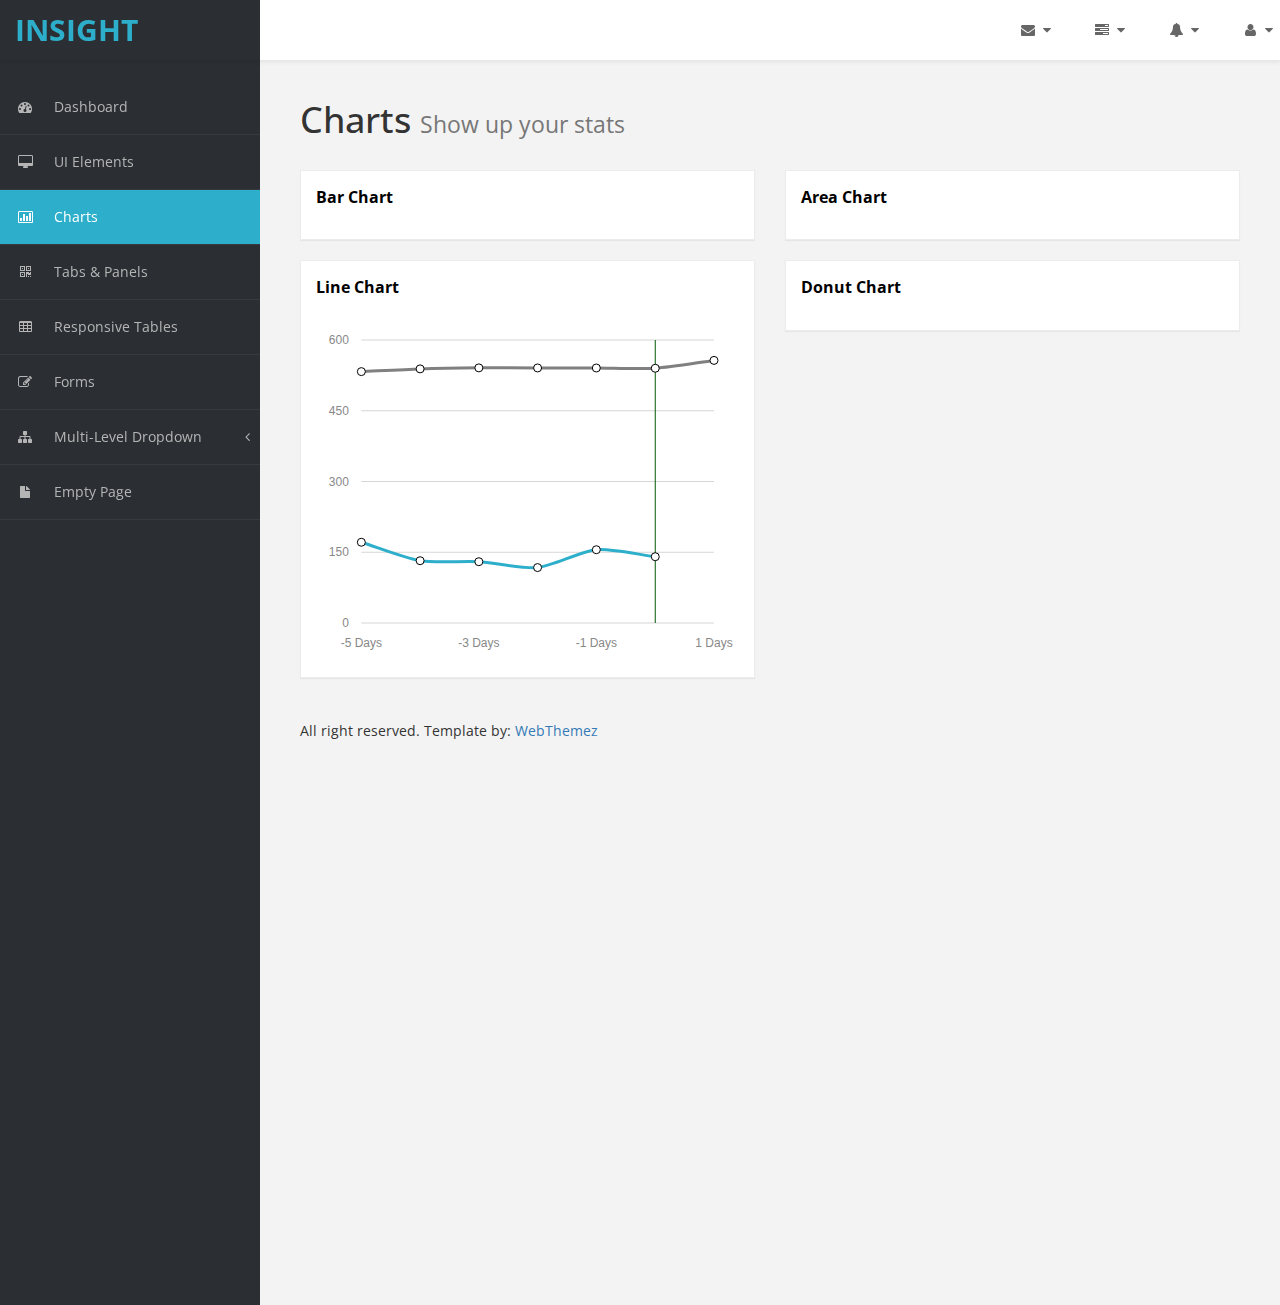
==== commit dbefbaa0: "final" ====
--- a/public/chart.html
+++ b/public/chart.html
@@ -1,386 +1 @@
-﻿<!DOCTYPE html>
-<html xmlns="http://www.w3.org/1999/xhtml">
-<head>
-      <meta charset="utf-8" />
-    <meta name="viewport" content="width=device-width, initial-scale=1.0" />
-    <title>Free Bootstrap Admin Template : Dream</title>
-	<!-- Bootstrap Styles-->
-    <link href="assets/css/bootstrap.css" rel="stylesheet" />
-     <!-- FontAwesome Styles-->
-    <link href="assets/css/font-awesome.css" rel="stylesheet" />
-     <!-- Morris Chart Styles-->
-    <link href="assets/js/morris/morris-0.4.3.min.css" rel="stylesheet" />
-        <!-- Custom Styles-->
-    <link href="assets/css/custom-styles.css" rel="stylesheet" />
-     <!-- Google Fonts-->
-   <link href='http://fonts.googleapis.com/css?family=Open+Sans' rel='stylesheet' type='text/css' />
-</head>
-<body>
-    <div id="wrapper">
-        <nav class="navbar navbar-default top-navbar" role="navigation">
-            <div class="navbar-header">
-                <button type="button" class="navbar-toggle" data-toggle="collapse" data-target=".sidebar-collapse">
-                    <span class="sr-only">Toggle navigation</span>
-                    <span class="icon-bar"></span>
-                    <span class="icon-bar"></span>
-                    <span class="icon-bar"></span>
-                </button>
-                <a class="navbar-brand" href="index.html"><b>In</b>sight</a>
-            </div>
-
-            <ul class="nav navbar-top-links navbar-right">
-                <li class="dropdown">
-                    <a class="dropdown-toggle" data-toggle="dropdown" href="#" aria-expanded="false">
-                        <i class="fa fa-envelope fa-fw"></i> <i class="fa fa-caret-down"></i>
-                    </a>
-                    <ul class="dropdown-menu dropdown-messages">
-                        <li>
-                            <a href="#">
-                                <div>
-                                    <strong>John Doe</strong>
-                                    <span class="pull-right text-muted">
-                                        <em>Today</em>
-                                    </span>
-                                </div>
-                                <div>Lorem Ipsum has been the industry's standard dummy text ever since the 1500s...</div>
-                            </a>
-                        </li>
-                        <li class="divider"></li>
-                        <li>
-                            <a href="#">
-                                <div>
-                                    <strong>John Smith</strong>
-                                    <span class="pull-right text-muted">
-                                        <em>Yesterday</em>
-                                    </span>
-                                </div>
-                                <div>Lorem Ipsum has been the industry's standard dummy text ever since an kwilnw...</div>
-                            </a>
-                        </li>
-                        <li class="divider"></li>
-                        <li>
-                            <a href="#">
-                                <div>
-                                    <strong>John Smith</strong>
-                                    <span class="pull-right text-muted">
-                                        <em>Yesterday</em>
-                                    </span>
-                                </div>
-                                <div>Lorem Ipsum has been the industry's standard dummy text ever since the...</div>
-                            </a>
-                        </li>
-                        <li class="divider"></li>
-                        <li>
-                            <a class="text-center" href="#">
-                                <strong>Read All Messages</strong>
-                                <i class="fa fa-angle-right"></i>
-                            </a>
-                        </li>
-                    </ul>
-                    <!-- /.dropdown-messages -->
-                </li>
-                <!-- /.dropdown -->
-                <li class="dropdown">
-                    <a class="dropdown-toggle" data-toggle="dropdown" href="#" aria-expanded="false">
-                        <i class="fa fa-tasks fa-fw"></i> <i class="fa fa-caret-down"></i>
-                    </a>
-                    <ul class="dropdown-menu dropdown-tasks">
-                        <li>
-                            <a href="#">
-                                <div>
-                                    <p>
-                                        <strong>Task 1</strong>
-                                        <span class="pull-right text-muted">60% Complete</span>
-                                    </p>
-                                    <div class="progress progress-striped active">
-                                        <div class="progress-bar progress-bar-success" role="progressbar" aria-valuenow="60" aria-valuemin="0" aria-valuemax="100" style="width: 60%">
-                                            <span class="sr-only">60% Complete (success)</span>
-                                        </div>
-                                    </div>
-                                </div>
-                            </a>
-                        </li>
-                        <li class="divider"></li>
-                        <li>
-                            <a href="#">
-                                <div>
-                                    <p>
-                                        <strong>Task 2</strong>
-                                        <span class="pull-right text-muted">28% Complete</span>
-                                    </p>
-                                    <div class="progress progress-striped active">
-                                        <div class="progress-bar progress-bar-info" role="progressbar" aria-valuenow="28" aria-valuemin="0" aria-valuemax="100" style="width: 28%">
-                                            <span class="sr-only">28% Complete</span>
-                                        </div>
-                                    </div>
-                                </div>
-                            </a>
-                        </li>
-                        <li class="divider"></li>
-                        <li>
-                            <a href="#">
-                                <div>
-                                    <p>
-                                        <strong>Task 3</strong>
-                                        <span class="pull-right text-muted">60% Complete</span>
-                                    </p>
-                                    <div class="progress progress-striped active">
-                                        <div class="progress-bar progress-bar-warning" role="progressbar" aria-valuenow="60" aria-valuemin="0" aria-valuemax="100" style="width: 60%">
-                                            <span class="sr-only">60% Complete (warning)</span>
-                                        </div>
-                                    </div>
-                                </div>
-                            </a>
-                        </li>
-                        <li class="divider"></li>
-                        <li>
-                            <a href="#">
-                                <div>
-                                    <p>
-                                        <strong>Task 4</strong>
-                                        <span class="pull-right text-muted">85% Complete</span>
-                                    </p>
-                                    <div class="progress progress-striped active">
-                                        <div class="progress-bar progress-bar-danger" role="progressbar" aria-valuenow="85" aria-valuemin="0" aria-valuemax="100" style="width: 85%">
-                                            <span class="sr-only">85% Complete (danger)</span>
-                                        </div>
-                                    </div>
-                                </div>
-                            </a>
-                        </li>
-                        <li class="divider"></li>
-                        <li>
-                            <a class="text-center" href="#">
-                                <strong>See All Tasks</strong>
-                                <i class="fa fa-angle-right"></i>
-                            </a>
-                        </li>
-                    </ul>
-                    <!-- /.dropdown-tasks -->
-                </li>
-                <!-- /.dropdown -->
-                <li class="dropdown">
-                    <a class="dropdown-toggle" data-toggle="dropdown" href="#" aria-expanded="false">
-                        <i class="fa fa-bell fa-fw"></i> <i class="fa fa-caret-down"></i>
-                    </a>
-                    <ul class="dropdown-menu dropdown-alerts">
-                        <li>
-                            <a href="#">
-                                <div>
-                                    <i class="fa fa-comment fa-fw"></i> New Comment
-                                    <span class="pull-right text-muted small">4 min</span>
-                                </div>
-                            </a>
-                        </li>
-                        <li class="divider"></li>
-                        <li>
-                            <a href="#">
-                                <div>
-                                    <i class="fa fa-twitter fa-fw"></i> 3 New Followers
-                                    <span class="pull-right text-muted small">12 min</span>
-                                </div>
-                            </a>
-                        </li>
-                        <li class="divider"></li>
-                        <li>
-                            <a href="#">
-                                <div>
-                                    <i class="fa fa-envelope fa-fw"></i> Message Sent
-                                    <span class="pull-right text-muted small">4 min</span>
-                                </div>
-                            </a>
-                        </li>
-                        <li class="divider"></li>
-                        <li>
-                            <a href="#">
-                                <div>
-                                    <i class="fa fa-tasks fa-fw"></i> New Task
-                                    <span class="pull-right text-muted small">4 min</span>
-                                </div>
-                            </a>
-                        </li>
-                        <li class="divider"></li>
-                        <li>
-                            <a href="#">
-                                <div>
-                                    <i class="fa fa-upload fa-fw"></i> Server Rebooted
-                                    <span class="pull-right text-muted small">4 min</span>
-                                </div>
-                            </a>
-                        </li>
-                        <li class="divider"></li>
-                        <li>
-                            <a class="text-center" href="#">
-                                <strong>See All Alerts</strong>
-                                <i class="fa fa-angle-right"></i>
-                            </a>
-                        </li>
-                    </ul>
-                    <!-- /.dropdown-alerts -->
-                </li>
-                <!-- /.dropdown -->
-                <li class="dropdown">
-                    <a class="dropdown-toggle" data-toggle="dropdown" href="#" aria-expanded="false">
-                        <i class="fa fa-user fa-fw"></i> <i class="fa fa-caret-down"></i>
-                    </a>
-                    <ul class="dropdown-menu dropdown-user">
-                        <li><a href="#"><i class="fa fa-user fa-fw"></i> User Profile</a>
-                        </li>
-                        <li><a href="#"><i class="fa fa-gear fa-fw"></i> Settings</a>
-                        </li>
-                        <li class="divider"></li>
-                        <li><a href="#"><i class="fa fa-sign-out fa-fw"></i> Logout</a>
-                        </li>
-                    </ul>
-                    <!-- /.dropdown-user -->
-                </li>
-                <!-- /.dropdown -->
-            </ul>
-        </nav>
-        <!--/. NAV TOP  -->
-        <nav class="navbar-default navbar-side" role="navigation">
-            <div class="sidebar-collapse">
-                <ul class="nav" id="main-menu">
-
-                    <li>
-                        <a href="index.html"><i class="fa fa-dashboard"></i> Dashboard</a>
-                    </li>
-                    <li>
-                        <a href="ui-elements.html"><i class="fa fa-desktop"></i> UI Elements</a>
-                    </li>
-					<li>
-                        <a href="chart.html" class="active-menu"><i class="fa fa-bar-chart-o"></i> Charts</a>
-                    </li>
-                    <li>
-                        <a href="tab-panel.html"><i class="fa fa-qrcode"></i> Tabs & Panels</a>
-                    </li>
-                    
-                    <li>
-                        <a href="table.html"><i class="fa fa-table"></i> Responsive Tables</a>
-                    </li>
-                    <li>
-                        <a href="form.html"><i class="fa fa-edit"></i> Forms </a>
-                    </li>
-
-
-                    <li>
-                        <a href="#"><i class="fa fa-sitemap"></i> Multi-Level Dropdown<span class="fa arrow"></span></a>
-                        <ul class="nav nav-second-level">
-                            <li>
-                                <a href="#">Second Level Link</a>
-                            </li>
-                            <li>
-                                <a href="#">Second Level Link</a>
-                            </li>
-                            <li>
-                                <a href="#">Second Level Link<span class="fa arrow"></span></a>
-                                <ul class="nav nav-third-level">
-                                    <li>
-                                        <a href="#">Third Level Link</a>
-                                    </li>
-                                    <li>
-                                        <a href="#">Third Level Link</a>
-                                    </li>
-                                    <li>
-                                        <a href="#">Third Level Link</a>
-                                    </li>
-
-                                </ul>
-
-                            </li>
-                        </ul>
-                    </li>
-                    <li>
-                        <a href="empty.html"><i class="fa fa-fw fa-file"></i> Empty Page</a>
-                    </li>
-                </ul>
-
-            </div>
-
-        </nav>
-        <!-- /. NAV SIDE  -->
-        <div id="page-wrapper" >
-            <div id="page-inner">
-			 <div class="row">
-                    <div class="col-md-12">
-                        <h1 class="page-header">
-                            Charts <small>Show up your stats</small>
-                        </h1>
-                    </div>
-                </div> 
-                 <!-- /. ROW  -->
-             
-                <div class="row"> 
-                    
-                      
-                               <div class="col-md-6 col-sm-12 col-xs-12">                     
-                    <div class="panel panel-default">
-                        <div class="panel-heading">
-                            Bar Chart
-                        </div>
-                        <div class="panel-body">
-                            <div id="morris-bar-chart"></div>
-                        </div>
-                    </div>            
-                </div>
-                      <div class="col-md-6 col-sm-12 col-xs-12">                     
-                    <div class="panel panel-default">
-                        <div class="panel-heading">
-                            Area Chart
-                        </div>
-                        <div class="panel-body">
-                            <div id="morris-area-chart"></div>
-                        </div>
-                    </div>            
-                </div> 
-                
-           </div>
-                 <!-- /. ROW  -->
-                <div class="row">                     
-                      
-                               <div class="col-md-6 col-sm-12 col-xs-12">                     
-                    <div class="panel panel-default">
-                        <div class="panel-heading">
-                            Line Chart
-                        </div>
-                        <div class="panel-body">
-                            <div id="morris-line-chart"></div>
-                        </div>
-                    </div>            
-                </div>
-                      <div class="col-md-6 col-sm-12 col-xs-12">                     
-                    <div class="panel panel-default">
-                        <div class="panel-heading">
-                            Donut Chart
-                        </div>
-                        <div class="panel-body">
-                            <div id="morris-donut-chart"></div>
-                        </div>
-                    </div>            
-                </div> 
-                
-           </div>
-                 <!-- /. ROW  -->
-				 <footer><p>All right reserved. Template by: <a href="http://webthemez.com">WebThemez</a></p></footer>
-				</div>
-             <!-- /. PAGE INNER  -->
-            </div>
-         <!-- /. PAGE WRAPPER  -->
-        </div>
-     <!-- /. WRAPPER  -->
-    <!-- JS Scripts-->
-    <!-- jQuery Js -->
-    <script src="assets/js/jquery-1.10.2.js"></script>
-      <!-- Bootstrap Js -->
-    <script src="assets/js/bootstrap.min.js"></script>
-    <!-- Metis Menu Js -->
-    <script src="assets/js/jquery.metisMenu.js"></script>
-     <!-- Morris Chart Js -->
-     <script src="assets/js/morris/raphael-2.1.0.min.js"></script>
-    <script src="assets/js/morris/morris.js"></script>
-      <!-- Custom Js -->
-    <script src="assets/js/custom-scripts.js"></script>
-    
-   
-</body>
-</html>
+﻿<!DOCTYPE html><html xmlns=http://www.w3.org/1999/xhtml><head><meta charset="utf-8"><meta name=viewport content="width=device-width,initial-scale=1"><title>Free Bootstrap Admin Template : Dream</title><link href=assets/css/bootstrap.css rel="stylesheet"><link href=assets/css/font-awesome.css rel="stylesheet"><link href=assets/js/morris/morris-0.4.3.min.css rel="stylesheet"><link href=assets/css/custom-styles.css rel="stylesheet"><link href="http://fonts.googleapis.com/css?family=Open+Sans" rel=stylesheet type="text/css"><body><div id=wrapper><nav class="navbar navbar-default top-navbar" role=navigation><div class=navbar-header><button type=button class=navbar-toggle data-toggle=collapse data-target=.sidebar-collapse><span class=sr-only>Toggle navigation</span> <span class=icon-bar></span> <span class=icon-bar></span> <span class=icon-bar></span></button> <a class=navbar-brand href=index.html><b>In</b>sight</a></div><ul class="nav navbar-top-links navbar-right"><li class=dropdown><a class=dropdown-toggle data-toggle=dropdown href=# aria-expanded=false><i class="fa fa-envelope fa-fw"></i> <i class="fa fa-caret-down"></i></a><ul class="dropdown-menu dropdown-messages"><li><a href=#><div><strong>John Doe</strong> <span class="pull-right text-muted"><em>Today</em></span></div><div>Lorem Ipsum has been the industry's standard dummy text ever since the 1500s...</div></a></li><li class=divider></li><li><a href=#><div><strong>John Smith</strong> <span class="pull-right text-muted"><em>Yesterday</em></span></div><div>Lorem Ipsum has been the industry's standard dummy text ever since an kwilnw...</div></a></li><li class=divider></li><li><a href=#><div><strong>John Smith</strong> <span class="pull-right text-muted"><em>Yesterday</em></span></div><div>Lorem Ipsum has been the industry's standard dummy text ever since the...</div></a></li><li class=divider></li><li><a class=text-center href=#><strong>Read All Messages</strong> <i class="fa fa-angle-right"></i></a></li></ul></li><li class=dropdown><a class=dropdown-toggle data-toggle=dropdown href=# aria-expanded=false><i class="fa fa-tasks fa-fw"></i> <i class="fa fa-caret-down"></i></a><ul class="dropdown-menu dropdown-tasks"><li><a href=#><div><p><strong>Task 1</strong> <span class="pull-right text-muted">60% Complete</span></p><div class="progress progress-striped active"><div class="progress-bar progress-bar-success" role=progressbar aria-valuenow=60 aria-valuemin=0 aria-valuemax=100 style=width:60%><span class=sr-only>60% Complete (success)</span></div></div></div></a></li><li class=divider></li><li><a href=#><div><p><strong>Task 2</strong> <span class="pull-right text-muted">28% Complete</span></p><div class="progress progress-striped active"><div class="progress-bar progress-bar-info" role=progressbar aria-valuenow=28 aria-valuemin=0 aria-valuemax=100 style=width:28%><span class=sr-only>28% Complete</span></div></div></div></a></li><li class=divider></li><li><a href=#><div><p><strong>Task 3</strong> <span class="pull-right text-muted">60% Complete</span></p><div class="progress progress-striped active"><div class="progress-bar progress-bar-warning" role=progressbar aria-valuenow=60 aria-valuemin=0 aria-valuemax=100 style=width:60%><span class=sr-only>60% Complete (warning)</span></div></div></div></a></li><li class=divider></li><li><a href=#><div><p><strong>Task 4</strong> <span class="pull-right text-muted">85% Complete</span></p><div class="progress progress-striped active"><div class="progress-bar progress-bar-danger" role=progressbar aria-valuenow=85 aria-valuemin=0 aria-valuemax=100 style=width:85%><span class=sr-only>85% Complete (danger)</span></div></div></div></a></li><li class=divider></li><li><a class=text-center href=#><strong>See All Tasks</strong> <i class="fa fa-angle-right"></i></a></li></ul></li><li class=dropdown><a class=dropdown-toggle data-toggle=dropdown href=# aria-expanded=false><i class="fa fa-bell fa-fw"></i> <i class="fa fa-caret-down"></i></a><ul class="dropdown-menu dropdown-alerts"><li><a href=#><div><i class="fa fa-comment fa-fw"></i> New Comment <span class="pull-right text-muted small">4 min</span></div></a></li><li class=divider></li><li><a href=#><div><i class="fa fa-twitter fa-fw"></i> 3 New Followers <span class="pull-right text-muted small">12 min</span></div></a></li><li class=divider></li><li><a href=#><div><i class="fa fa-envelope fa-fw"></i> Message Sent <span class="pull-right text-muted small">4 min</span></div></a></li><li class=divider></li><li><a href=#><div><i class="fa fa-tasks fa-fw"></i> New Task <span class="pull-right text-muted small">4 min</span></div></a></li><li class=divider></li><li><a href=#><div><i class="fa fa-upload fa-fw"></i> Server Rebooted <span class="pull-right text-muted small">4 min</span></div></a></li><li class=divider></li><li><a class=text-center href=#><strong>See All Alerts</strong> <i class="fa fa-angle-right"></i></a></li></ul></li><li class=dropdown><a class=dropdown-toggle data-toggle=dropdown href=# aria-expanded=false><i class="fa fa-user fa-fw"></i> <i class="fa fa-caret-down"></i></a><ul class="dropdown-menu dropdown-user"><li><a href=#><i class="fa fa-user fa-fw"></i> User Profile</a></li><li><a href=#><i class="fa fa-gear fa-fw"></i> Settings</a></li><li class=divider></li><li><a href=#><i class="fa fa-sign-out fa-fw"></i> Logout</a></li></ul></li></ul></nav><nav class="navbar-default navbar-side" role=navigation><div class=sidebar-collapse><ul class=nav id=main-menu><li><a href=index.html><i class="fa fa-dashboard"></i> Dashboard</a></li><li><a href=ui-elements.html><i class="fa fa-desktop"></i> UI Elements</a></li><li><a href=chart.html class=active-menu><i class="fa fa-bar-chart-o"></i> Charts</a></li><li><a href=tab-panel.html><i class="fa fa-qrcode"></i> Tabs & Panels</a></li><li><a href=table.html><i class="fa fa-table"></i> Responsive Tables</a></li><li><a href=form.html><i class="fa fa-edit"></i> Forms</a></li><li><a href=#><i class="fa fa-sitemap"></i> Multi-Level Dropdown<span class="fa arrow"></span></a><ul class="nav nav-second-level"><li><a href=#>Second Level Link</a></li><li><a href=#>Second Level Link</a></li><li><a href=#>Second Level Link<span class="fa arrow"></span></a><ul class="nav nav-third-level"><li><a href=#>Third Level Link</a></li><li><a href=#>Third Level Link</a></li><li><a href=#>Third Level Link</a></li></ul></li></ul></li><li><a href=empty.html><i class="fa fa-fw fa-file"></i> Empty Page</a></li></ul></div></nav><div id=page-wrapper><div id=page-inner><div class=row><div class=col-md-12><h1 class=page-header>Charts <small>Show up your stats</small></h1></div></div><div class=row><div class="col-md-6 col-sm-12 col-xs-12"><div class="panel panel-default"><div class=panel-heading>Bar Chart</div><div class=panel-body><div id=morris-bar-chart></div></div></div></div><div class="col-md-6 col-sm-12 col-xs-12"><div class="panel panel-default"><div class=panel-heading>Area Chart</div><div class=panel-body><div id=morris-area-chart></div></div></div></div></div><div class=row><div class="col-md-6 col-sm-12 col-xs-12"><div class="panel panel-default"><div class=panel-heading>Line Chart</div><div class=panel-body><div id=morris-line-chart></div></div></div></div><div class="col-md-6 col-sm-12 col-xs-12"><div class="panel panel-default"><div class=panel-heading>Donut Chart</div><div class=panel-body><div id=morris-donut-chart></div></div></div></div></div><footer><p>All right reserved. Template by: <a href=http://webthemez.com>WebThemez</a></p></footer></div></div></div><script src=assets/js/jquery-1.10.2.js></script><script src=assets/js/bootstrap.min.js></script><script src=assets/js/jquery.metisMenu.js></script><script src=assets/js/morris/raphael-2.1.0.min.js></script><script src=assets/js/morris/morris.js></script><script src=assets/js/custom-scripts.js></script>